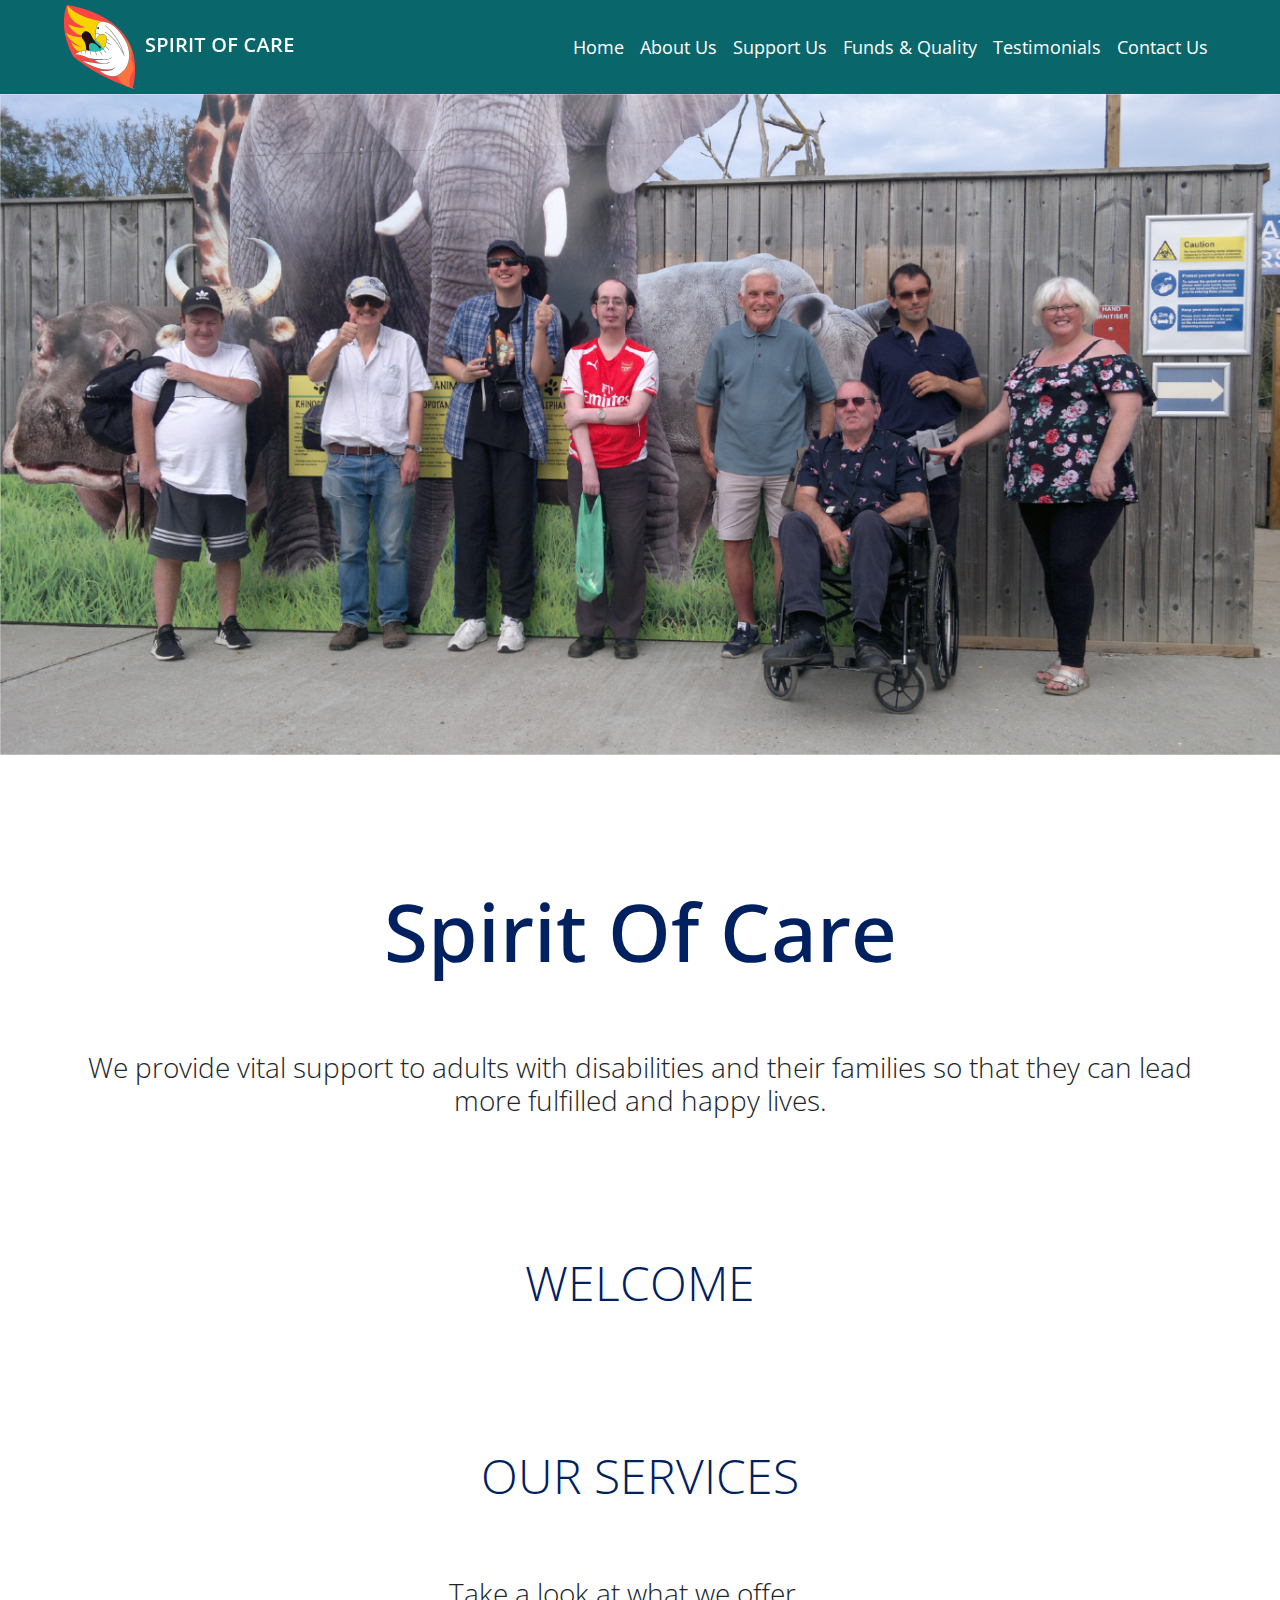
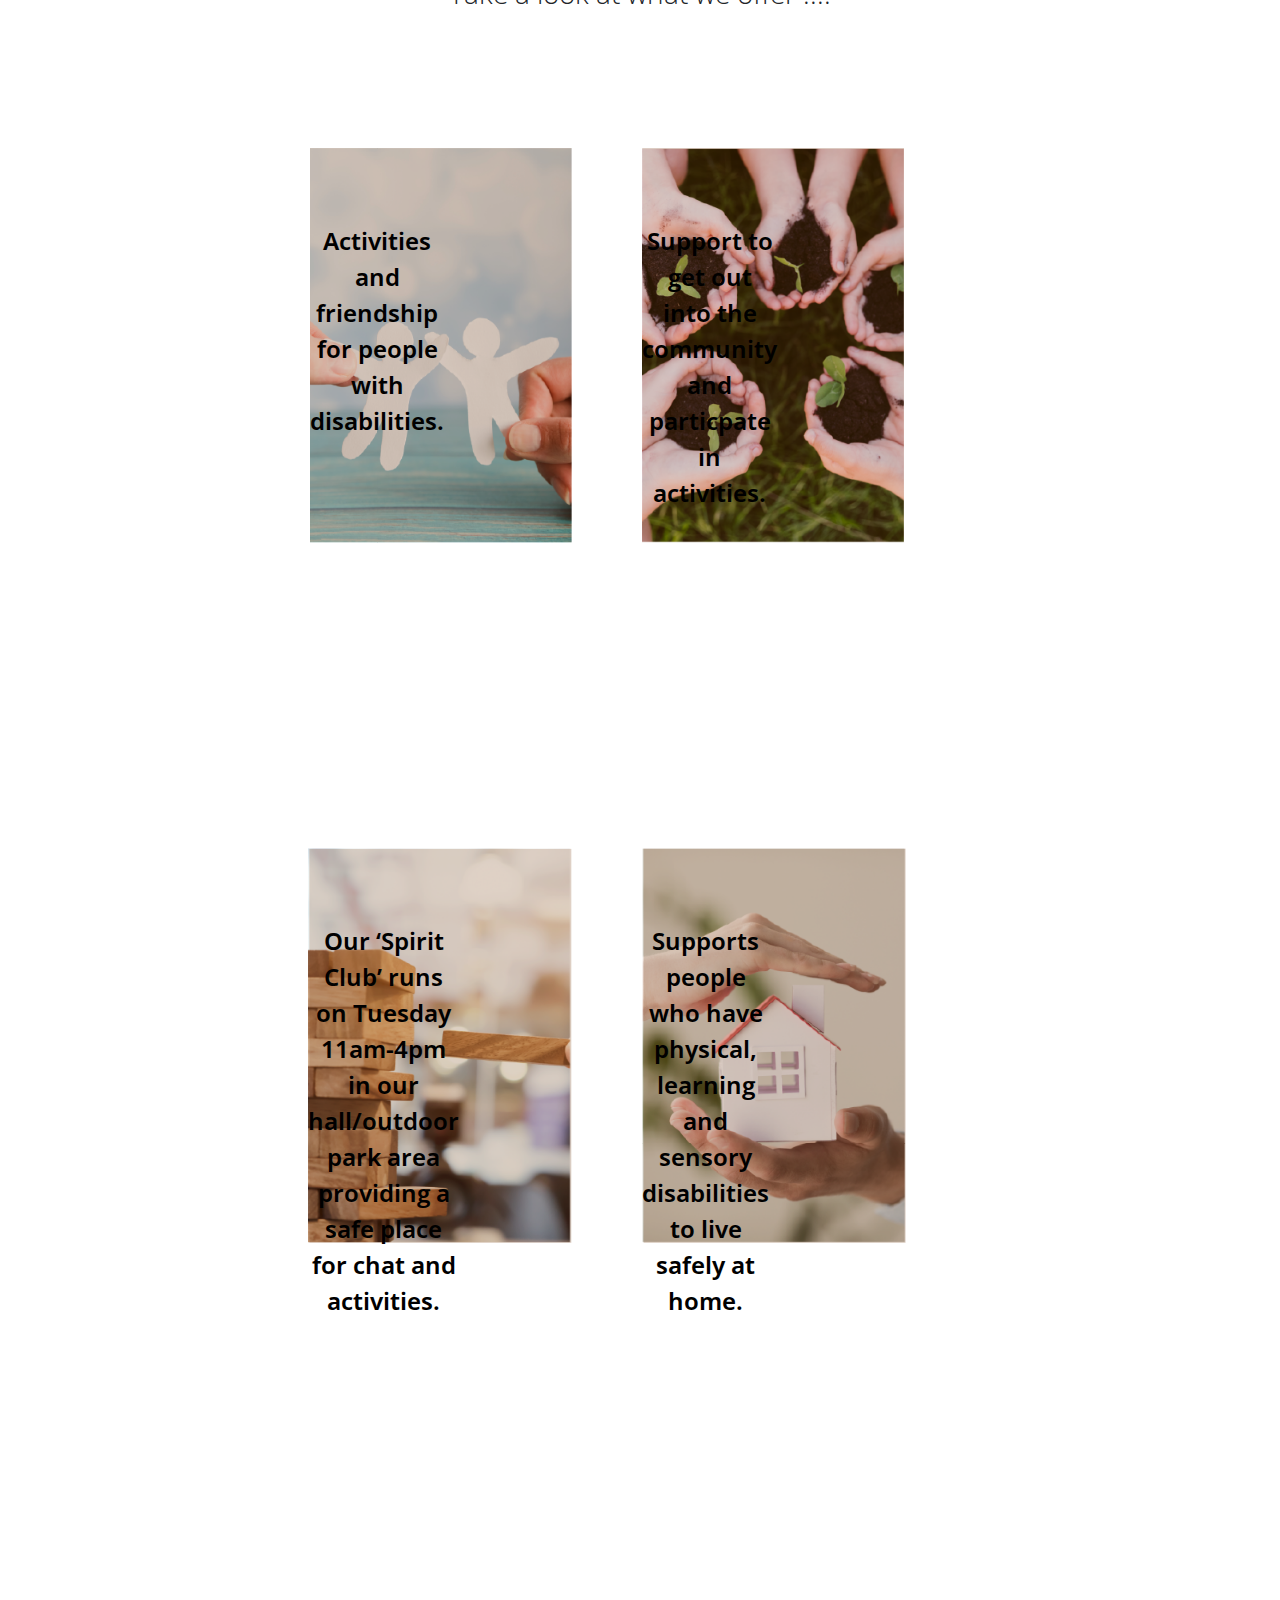
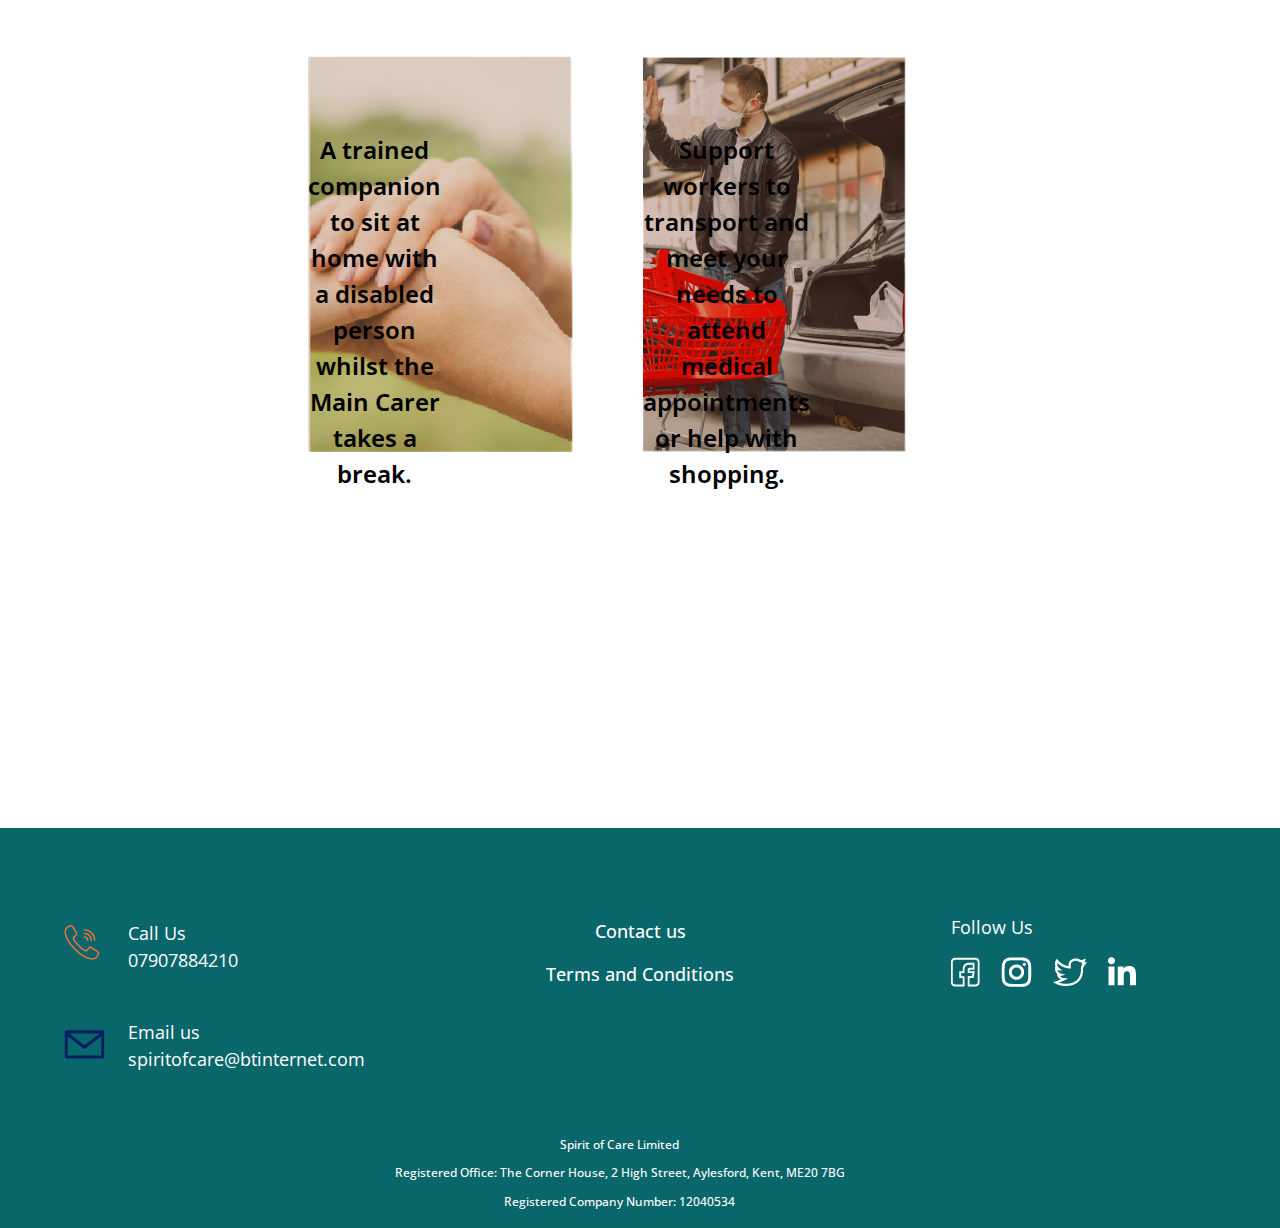
==== index.html @ dcd5b22b "3/4 done" ====
<!DOCTYPE html>
<html lang="en" dir="ltr">
  <head>
    <meta name="viewport" content="width=device-width, initial-scale=1.0">
    <title>Home</title>

    <!-- Bootstrap CSS only -->
    <link rel="stylesheet" href="https://stackpath.bootstrapcdn.com/bootstrap/4.5.2/css/bootstrap.min.css" integrity="sha384-JcKb8q3iqJ61gNV9KGb8thSsNjpSL0n8PARn9HuZOnIxN0hoP+VmmDGMN5t9UJ0Z" crossorigin="anonymous">

    <!-- JS, Popper.js, and jQuery -->
    <script src="https://code.jquery.com/jquery-3.5.1.slim.min.js" integrity="sha384-DfXdz2htPH0lsSSs5nCTpuj/zy4C+OGpamoFVy38MVBnE+IbbVYUew+OrCXaRkfj" crossorigin="anonymous"></script>
    <script src="https://cdn.jsdelivr.net/npm/popper.js@1.16.1/dist/umd/popper.min.js" integrity="sha384-9/reFTGAW83EW2RDu2S0VKaIzap3H66lZH81PoYlFhbGU+6BZp6G7niu735Sk7lN" crossorigin="anonymous"></script>
    <script src="https://stackpath.bootstrapcdn.com/bootstrap/4.5.2/js/bootstrap.min.js" integrity="sha384-B4gt1jrGC7Jh4AgTPSdUtOBvfO8shuf57BaghqFfPlYxofvL8/KUEfYiJOMMV+rV" crossorigin="anonymous"></script>

    <!-- Styles -->
    <link rel="stylesheet" href="css/style.css">
    <!-- Google Fonts -->
    <link href="https://fonts.googleapis.com/css2?family=Open+Sans:wght@300;400;600;700;800&display=swap" rel="stylesheet">
  </head>
  <body>

    <!-- Navbar -->
    <nav class="navbar navbar-expand-lg navbar-light" style="background-color: #09666A;padding:0rem 4rem;">
      <a class="navbar-brand" href="index.html"><img src="img/logo.png" alt="logo"></a>
      <button class="navbar-toggler" type="button" data-toggle="collapse" data-target="#navbarNavAltMarkup" aria-controls="navbarNavAltMarkup" aria-expanded="false" aria-label="Toggle navigation">
        <span class="navbar-toggler-icon"></span>
      </button>
      <div class="collapse navbar-collapse" id="navbarNavAltMarkup">
        <div class="navbar-nav ml-auto">
          <a class="nav-item nav-link active" href="index.html">Home <span class="sr-only">(current)</span></a>
          <a class="nav-item nav-link" href="about.html">About Us</a>
          <a class="nav-item nav-link" href="support.html">Support Us</a>
          <a class="nav-item nav-link" href="funds.html">Funds & Quality</a>
          <a class="nav-item nav-link" href="testimonials.html">Testimonials</a>
          <a class="nav-item nav-link" href="contact.html">Contact Us</a>
        </div>
      </div>
    </nav>

    <!-- Home_hero -->
    <section class="home_hero">
      <div class="bg_img">
        <img src="img/home/bg_img.png" alt="team">
      </div>
      <h1>Spirit Of Care</h1>
      <h2> We provide vital support to adults with disabilities and their families so that they can lead more fulfilled and happy lives.</h2>
      <h3>WELCOME</h3>
    </section>

    <section class="our_services">
      <h1>OUR SERVICES</h1>
      <h2>Take a look at what we offer ....</h2>
      <div class="service_imgs">
        <figure>
          <img src="img/home/service_1.png" alt=Activities">
          <figcaption >Activities and friendship for people with disabilities.</figcaption>
        </figure>
        <figure>
          <img src="img/home/service_2.png" alt=Community">
          <figcaption>Support to get out into the community and particpate in activities.</figcaption>
        </figure>
        <figure>
          <img src="img/home/service_3.png" alt=Spirit Club">
          <figcaption>Our ‘Spirit Club’ runs on Tuesday 11am-4pm in our hall/outdoor park area providing a safe place for chat and activities.</figcaption>
        </figure>
        <figure>
          <img src="img/home/service_4.png" alt=Support">
          <figcaption>Supports people who have physical, learning and sensory disabilities to live safely at home.</figcaption>
        </figure>
        <figure>
          <img src="img/home/service_5.png" alt=Companion ">
          <figcaption>A trained companion to sit at home with a disabled person whilst the Main Carer takes a break.</figcaption>
        </figure>
        <figure>
          <img src="img/home/service_6.png" alt=Transport">
          <figcaption>Support workers to transport and meet your needs to attend medical appointments or help with shopping.</figcaption>
        </figure>
      </div>
    </section>

    <footer>
      <div class="contact_icon">
        <figure>
          <img src="img/phone_icon.png" alt=phone">
          <figcaption>Call Us <br>07907884210</figcaption>
        </figure>
        <figure>
          <img src="img/mail_icon.png" alt=mail">
          <figcaption>Email us <br> spiritofcare@btinternet.com</figcaption>
        </figure>
      </div>

      <h3>Contact us<br><br>Terms and Conditions</h3>

      <div class="follow_us">
        <figure>
          <figcaption>Follow Us</figcaption>
          <img src="img/fb_icon.png" alt="fb">
          <img src="img/inta_icon.png" alt="instagram">
          <img src="img/twitter_icon.png" alt="twitter">
          <img src="img/indeed_icon.png" alt="indeed">
        </figure>
      </div>

      <h4>
        Spirit of Care Limited
        <br><br>Registered Office:  The Corner House, 2 High Street, Aylesford,  Kent, ME20 7BG
        <br><br>Registered Company Number: 12040534
      </h4>
    </footer>

  </body>
</html>
---- css/style.css ----
* {
  box-sizing: border-box; /* Padding is part of total width */
}

body {
  margin: 0;
  font-family: 'Open Sans', sans-serif;
}

/*=========================
Navigation ===================*/
a.nav-item {
  font-size: 18px;
  color: white!important;
}

/*=========================
Home Hero ===================*/

.bg_img img{
  width: 100%;
}

.home_hero h1 {
  text-align: center;
  color: #002060;
  font-size: 80px;
  padding-top: 8rem;
  font-weight: 550;
}

.home_hero h2 {
  text-align: center;
  font-size: 28px;
  padding: 4rem 4rem;
  font-weight: 300;
}

.home_hero h3 {
  text-align: center;
  color: #002060;
  font-size: 48px;
  padding: 4rem 4rem;
  font-weight: 300;
}

/*=========================
Services ===================*/

.our_services{
  position: relative;
  text-align: center;
  padding: 0rem 16rem;
}

.our_services h1 {
  text-align: center;
  color: #002060;
  font-size: 48px;
  padding: 4rem 0rem;
  font-weight: 300;
}

.our_services h2 {
  text-align: center;
  font-size: 28px;
  font-weight: 300;
}

.service_imgs figure {
  position: relative;

  top:8rem;
  display: inline-block;
  text-align: center;
vertical-align: text-top;


}

.service_imgs img {
display: block;
text-align: center;
  width: 80%;


}

.service_imgs figcaption {
position: relative;
text-align: center;
display: table-caption;
z-index: 1;
top:-20rem;
padding: 0r;
color: black;
font-size: 24px;
font-weight: 650;
}

/*=========================
Footer ===================*/
footer {
position: relative;
top: 8rem;
padding-left: 4rem;
padding-right: 4rem;
background-color: #09666A;
color: white;
height: 25rem;


}

.contact_icon {
position: relative;
top:6rem;
}




.contact_icon figcaption {
  position: relative;
  top:-2.5rem;

padding-left: 4rem;
padding-right: 4rem;
position: relative;
font-size: 18px;


}

footer h3 {
  text-align: center;
  padding-bottom: 4rem;
position: relative;
top:-7rem;
font-size: 18px;



}

footer h4 {
  position: relative;
  top:-2rem;
  text-align: center;
  font-size: 12px;
  left: 5rem;
}

.follow_us {
  float: right;
  font-size: 18px;
  position: relative;
  display: block;
  left:-4rem;

  top:-16rem;
}

.follow_us figure {

  font-size: 18px;

  float: right;

  top:-10rem;
}

.follow_us img {
  padding-top:1rem;
  padding-right: 1rem;

}
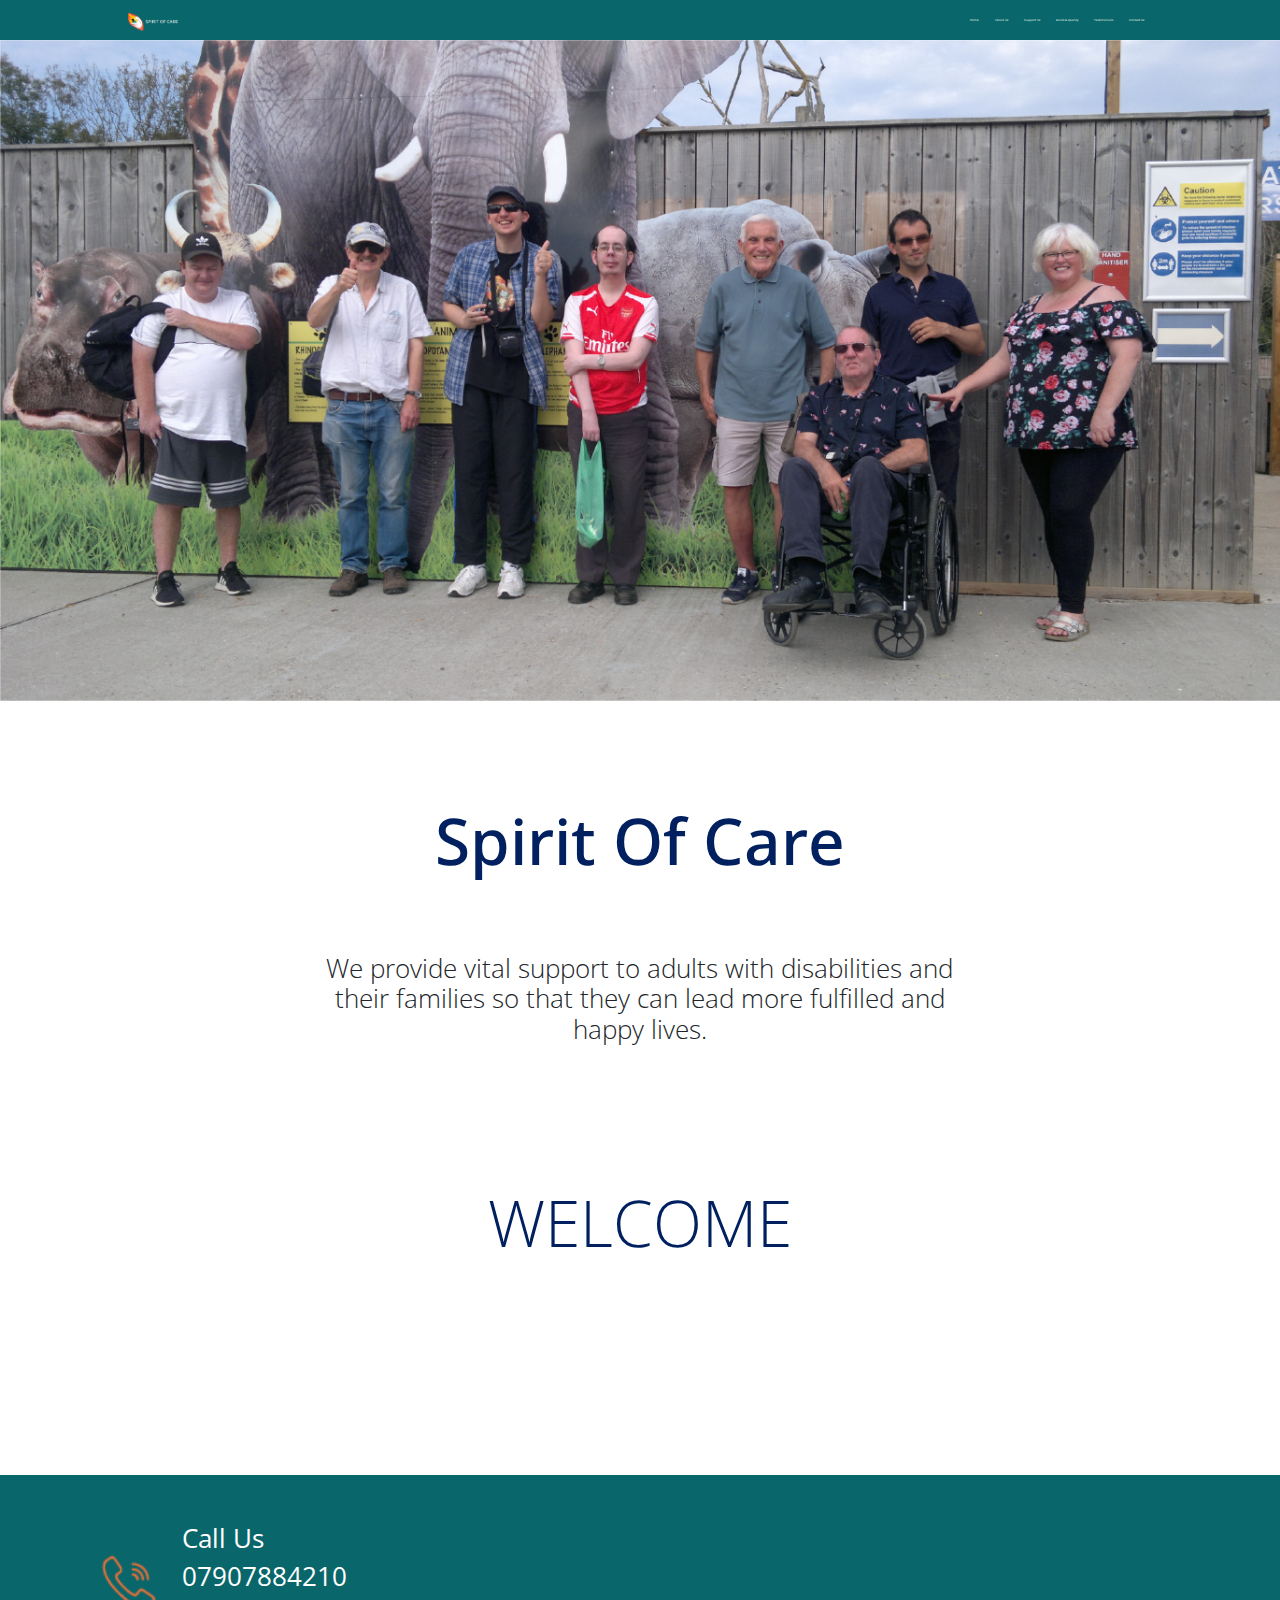
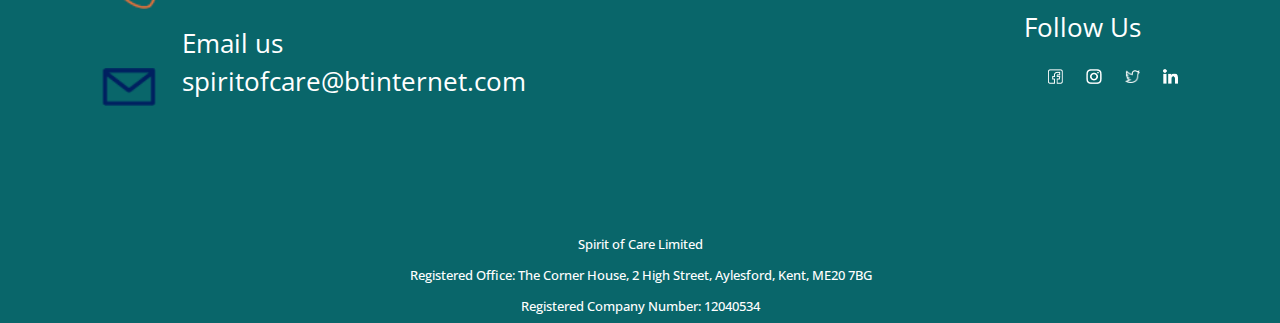
==== commit 5a2511d7: "mobile responsive" ====
--- a/index.html
+++ b/index.html
@@ -20,15 +20,15 @@
   <body>
 
     <!-- Navbar -->
-    <nav class="navbar navbar-expand-lg navbar-light" style="background-color: #09666A;padding:0rem 4rem;">
+    <nav class="navbar navbar-expand-lg navbar-dark" style="background-color: #09666A;">
       <a class="navbar-brand" href="index.html"><img src="img/logo.png" alt="logo"></a>
-      <button class="navbar-toggler" type="button" data-toggle="collapse" data-target="#navbarNavAltMarkup" aria-controls="navbarNavAltMarkup" aria-expanded="false" aria-label="Toggle navigation">
+      <button class="navbar-toggler ml-auto" type="button" data-toggle="collapse" data-target="#navbarNavAltMarkup" aria-controls="navbarNavAltMarkup" aria-expanded="false" aria-label="Toggle navigation">
         <span class="navbar-toggler-icon"></span>
       </button>
       <div class="collapse navbar-collapse" id="navbarNavAltMarkup">
         <div class="navbar-nav ml-auto">
-          <a class="nav-item nav-link active" href="index.html">Home <span class="sr-only">(current)</span></a>
-          <a class="nav-item nav-link" href="about.html">About Us</a>
+          <a class="nav-item nav-link" href="index.html">Home <span class="sr-only">(current)</span></a>
+          <a class="nav-item nav-link active" href="about.html">About Us</a>
           <a class="nav-item nav-link" href="support.html">Support Us</a>
           <a class="nav-item nav-link" href="funds.html">Funds & Quality</a>
           <a class="nav-item nav-link" href="testimonials.html">Testimonials</a>
@@ -43,41 +43,16 @@
         <img src="img/home/bg_img.png" alt="team">
       </div>
       <h1>Spirit Of Care</h1>
-      <h2> We provide vital support to adults with disabilities and their families so that they can lead more fulfilled and happy lives.</h2>
-      <h3>WELCOME</h3>
-    </section>
-
-    <section class="our_services">
-      <h1>OUR SERVICES</h1>
-      <h2>Take a look at what we offer ....</h2>
-      <div class="service_imgs">
-        <figure>
-          <img src="img/home/service_1.png" alt=Activities">
-          <figcaption >Activities and friendship for people with disabilities.</figcaption>
-        </figure>
-        <figure>
-          <img src="img/home/service_2.png" alt=Community">
-          <figcaption>Support to get out into the community and particpate in activities.</figcaption>
-        </figure>
-        <figure>
-          <img src="img/home/service_3.png" alt=Spirit Club">
-          <figcaption>Our ‘Spirit Club’ runs on Tuesday 11am-4pm in our hall/outdoor park area providing a safe place for chat and activities.</figcaption>
-        </figure>
-        <figure>
-          <img src="img/home/service_4.png" alt=Support">
-          <figcaption>Supports people who have physical, learning and sensory disabilities to live safely at home.</figcaption>
-        </figure>
-        <figure>
-          <img src="img/home/service_5.png" alt=Companion ">
-          <figcaption>A trained companion to sit at home with a disabled person whilst the Main Carer takes a break.</figcaption>
-        </figure>
-        <figure>
-          <img src="img/home/service_6.png" alt=Transport">
-          <figcaption>Support workers to transport and meet your needs to attend medical appointments or help with shopping.</figcaption>
-        </figure>
+      <div class=".col-sm-4 col-lg-8 col-lg-8 mx-auto">
+        <h2> We provide vital support to adults with disabilities and their families so that they can lead more fulfilled and happy lives.</h2>
+        <h4 class="welcome">WELCOME</h4>
       </div>
     </section>
 
+
+
+
+  <!-- FOOTER -->
     <footer>
       <div class="contact_icon">
         <figure>
@@ -90,8 +65,6 @@
         </figure>
       </div>
 
-      <h3>Contact us<br><br>Terms and Conditions</h3>
-
       <div class="follow_us">
         <figure>
           <figcaption>Follow Us</figcaption>
@@ -102,11 +75,11 @@
         </figure>
       </div>
 
-      <h4>
+      <h3>
         Spirit of Care Limited
         <br><br>Registered Office:  The Corner House, 2 High Street, Aylesford,  Kent, ME20 7BG
         <br><br>Registered Company Number: 12040534
-      </h4>
+      </h3>
     </footer>
 
   </body>
--- a/css/style.css
+++ b/css/style.css
@@ -7,11 +7,27 @@
   font-family: 'Open Sans', sans-serif;
 }
 
+
 /*=========================
 Navigation ===================*/
 a.nav-item {
-  font-size: 18px;
+  font-size: 18%;
   color: white!important;
+}
+
+nav.navbar.navbar-expand-lg.navbar-dark {
+  padding:0% 10%;
+}
+
+.navbar-brand img{
+  width: 50px;
+}
+
+button.navbar-toggler.ml-auto{
+  border: none;
+}
+.navbar-toggler-icon {
+  width: 1rem;
 }
 
 /*=========================
@@ -21,157 +37,106 @@
   width: 100%;
 }
 
+
+
 .home_hero h1 {
   text-align: center;
   color: #002060;
-  font-size: 80px;
-  padding-top: 8rem;
+  font-size: 5vw;
+  padding-top: 8%;
   font-weight: 550;
 }
 
 .home_hero h2 {
   text-align: center;
-  font-size: 28px;
-  padding: 4rem 4rem;
+  font-size: 2vw;
+  padding: 8% 10%;
   font-weight: 300;
 }
 
-.home_hero h3 {
+.welcome  {
   text-align: center;
   color: #002060;
-  font-size: 48px;
-  padding: 4rem 4rem;
+  font-size: 5vw;
+  padding-top: 8%;
   font-weight: 300;
 }
 
 /*=========================
 Services ===================*/
 
-.our_services{
-  position: relative;
-  text-align: center;
-  padding: 0rem 16rem;
-}
 
-.our_services h1 {
-  text-align: center;
-  color: #002060;
-  font-size: 48px;
-  padding: 4rem 0rem;
-  font-weight: 300;
-}
-
-.our_services h2 {
-  text-align: center;
-  font-size: 28px;
-  font-weight: 300;
-}
-
-.service_imgs figure {
-  position: relative;
-
-  top:8rem;
-  display: inline-block;
-  text-align: center;
-vertical-align: text-top;
-
-
-}
-
-.service_imgs img {
-display: block;
-text-align: center;
-  width: 80%;
-
-
-}
-
-.service_imgs figcaption {
-position: relative;
-text-align: center;
-display: table-caption;
-z-index: 1;
-top:-20rem;
-padding: 0r;
-color: black;
-font-size: 24px;
-font-weight: 650;
-}
 
 /*=========================
 Footer ===================*/
 footer {
 position: relative;
-top: 8rem;
-padding-left: 4rem;
-padding-right: 4rem;
+top: 16vw;
+padding-left: 8%;
+padding-right: 8%;
 background-color: #09666A;
 color: white;
-height: 25rem;
+height: 35vw;
+width:100vw;
 
 
 }
 
 .contact_icon {
 position: relative;
-top:6rem;
+top:10%;
 }
 
+.contact_icon img{
+position: relative;
+width:5%;
+}
 
 
 
 .contact_icon figcaption {
   position: relative;
-  top:-2.5rem;
-
-padding-left: 4rem;
-padding-right: 4rem;
-position: relative;
-font-size: 18px;
-
+  display: inline-block;
+  padding-left: 2%;
+  position: relative;
+  font-size: 2vw;
 
 }
 
-footer h3 {
-  text-align: center;
-  padding-bottom: 4rem;
-position: relative;
-top:-7rem;
-font-size: 18px;
-
-
-
-}
-
-footer h4 {
-  position: relative;
-  top:-2rem;
-  text-align: center;
-  font-size: 12px;
-  left: 5rem;
-}
 
 .follow_us {
   float: right;
-  font-size: 18px;
+  text-align: right;
   position: relative;
-  display: block;
-  left:-4rem;
+  display: inline-block;
+  top: -68px;
+}
 
-  top:-16rem;
+.follow_us figcaption {
+padding-left: 1rem;
+text-align: center;
 }
 
 .follow_us figure {
-
-  font-size: 18px;
-
+  font-size: 2vw;
   float: right;
-
   top:-10rem;
 }
 
 .follow_us img {
   padding-top:1rem;
-  padding-right: 1rem;
+  padding-left: 1rem;
+  width:15%;
 
 }
+
+h3 {
+  position: absolute;
+  display: inline-block;
+  padding-left: 24%;
+
+  bottom:1px;
+  text-align: center;
+  font-size: 1vw;
+
+}
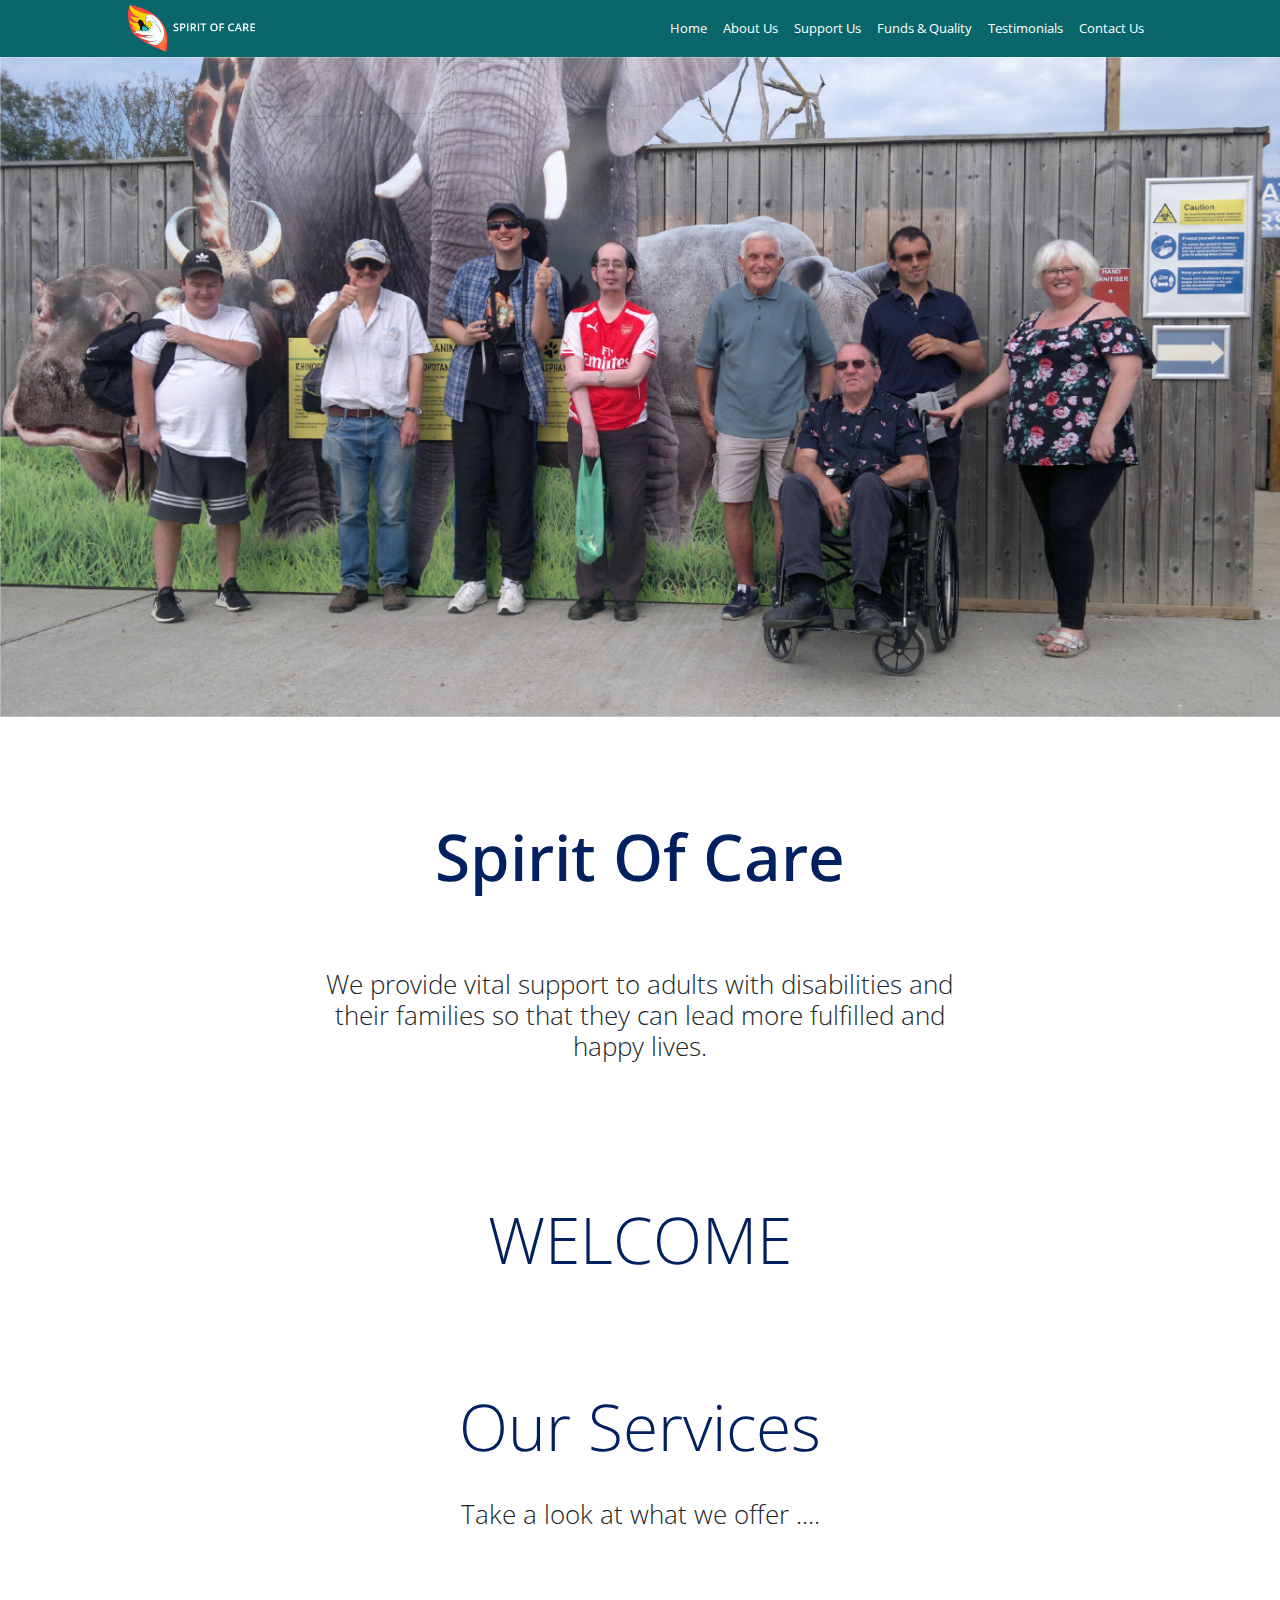
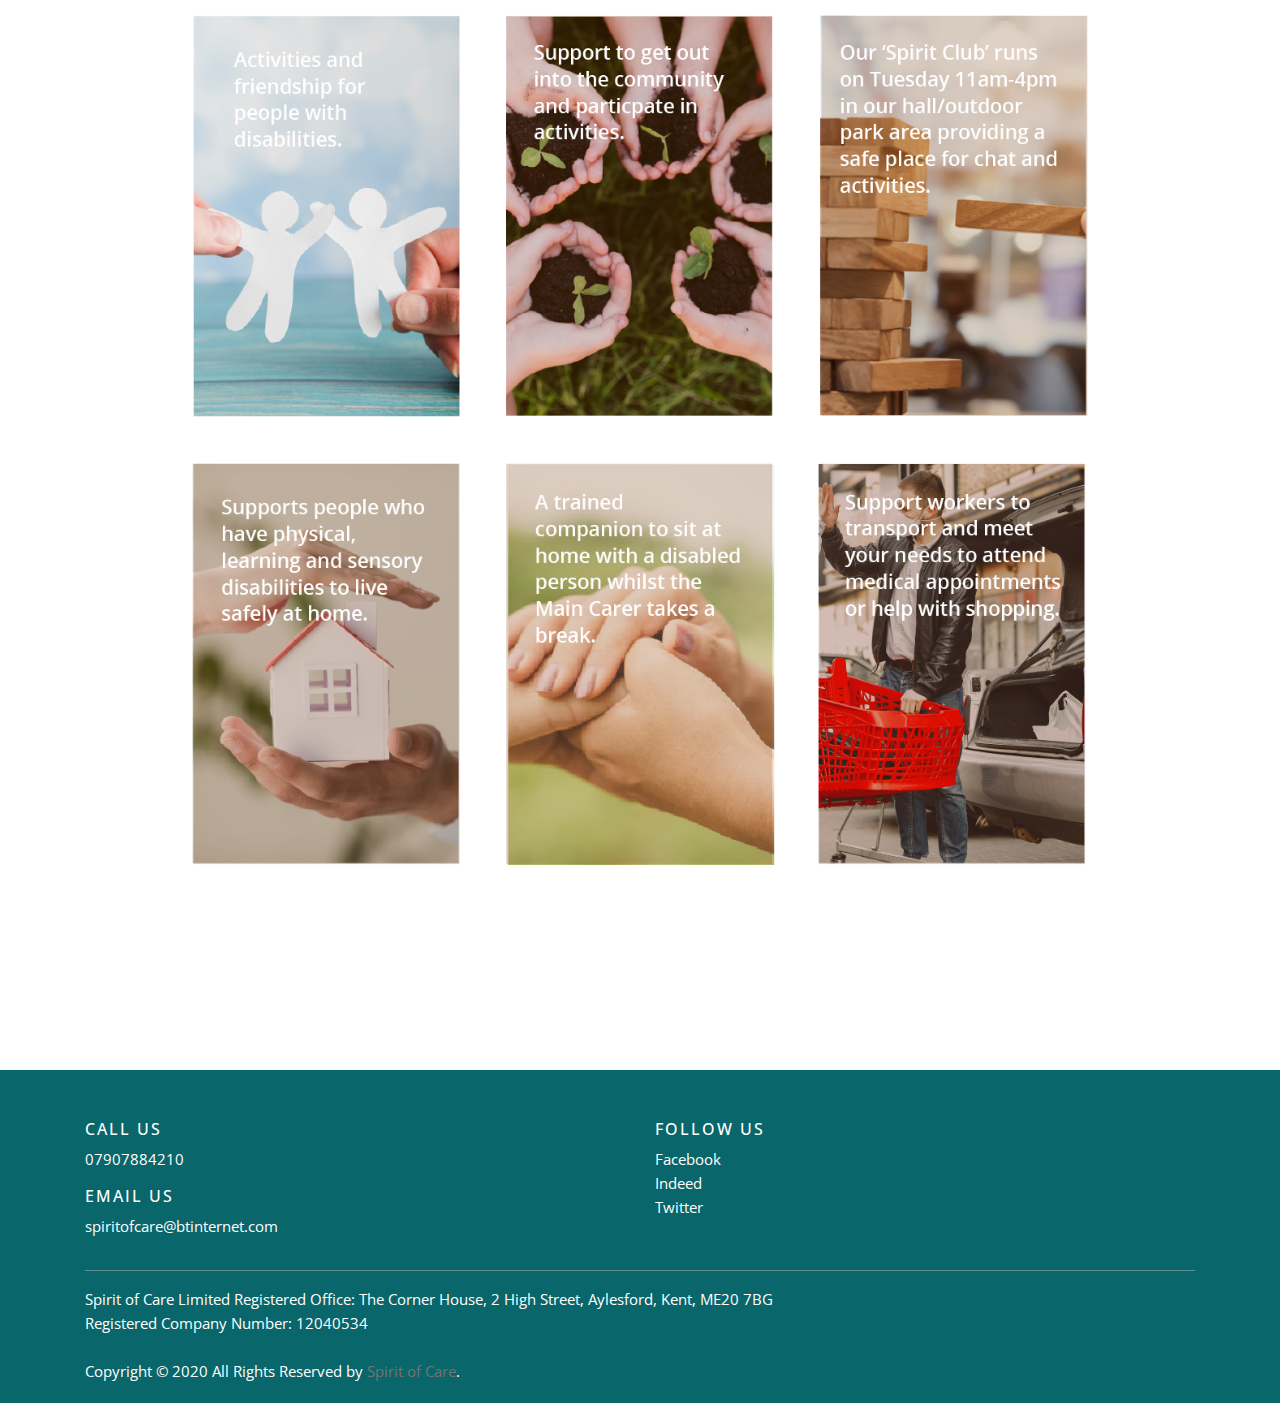
==== commit ce24c43f: "completed" ====
--- a/index.html
+++ b/index.html
@@ -49,38 +49,50 @@
       </div>
     </section>
 
+    <section class="services">
+      <h1>Our Services</h1>
+      <h2>Take a look at what we offer ....</h2>
+      <img src="img/service_img.png" alt="services">
+
+    </section>
 
 
 
-  <!-- FOOTER -->
-    <footer>
-      <div class="contact_icon">
-        <figure>
-          <img src="img/phone_icon.png" alt=phone">
-          <figcaption>Call Us <br>07907884210</figcaption>
-        </figure>
-        <figure>
-          <img src="img/mail_icon.png" alt=mail">
-          <figcaption>Email us <br> spiritofcare@btinternet.com</figcaption>
-        </figure>
-      </div>
 
-      <div class="follow_us">
-        <figure>
-          <figcaption>Follow Us</figcaption>
-          <img src="img/fb_icon.png" alt="fb">
-          <img src="img/inta_icon.png" alt="instagram">
-          <img src="img/twitter_icon.png" alt="twitter">
-          <img src="img/indeed_icon.png" alt="indeed">
-        </figure>
-      </div>
+    <!-- Site footer -->
+       <footer class="site-footer">
+         <div class="container">
+           <div class="row">
+             <div class="col-sm-12 col-md-6">
+               <h6>Call Us</h6>
+               <p class="text-justify">07907884210</p>
+              <h6>Email Us</h6>
+              <p class="text-justify">spiritofcare@btinternet.com</p>
+             </div>
 
-      <h3>
-        Spirit of Care Limited
-        <br><br>Registered Office:  The Corner House, 2 High Street, Aylesford,  Kent, ME20 7BG
-        <br><br>Registered Company Number: 12040534
-      </h3>
-    </footer>
+             <div class="col-xs-6 col-md-3">
+               <h6>Follow Us</h6>
+               <ul class="footer-links">
+                 <li><a href="#">Facebook</a></li>
+                 <li><a href="#">Indeed</a></li>
+                 <li><a href="#">Twitter</a></li>
+               </ul>
+             </div>
+           </div>
+           <hr>
+         </div>
+         <div class="container">
+           <div class="row">
+             <div class="col-md-8 col-sm-6 col-xs-12">
+               <p class="copyright-text">Spirit of Care Limited Registered Office:  The Corner House, 2 High Street, Aylesford,  Kent, ME20 7BG Registered Company Number: 12040534
+              <br><br>Copyright &copy; 2020 All Rights Reserved by
+           <a href="index.html">Spirit of Care</a>. </p>
+             </div>
+
+
+           </div>
+         </div>
+   </footer>
 
   </body>
 </html>
--- a/css/style.css
+++ b/css/style.css
@@ -11,7 +11,7 @@
 /*=========================
 Navigation ===================*/
 a.nav-item {
-  font-size: 18%;
+  font-size: 2vw;
   color: white!important;
 }
 
@@ -20,7 +20,7 @@
 }
 
 .navbar-brand img{
-  width: 50px;
+  width: 15vw;
 }
 
 button.navbar-toggler.ml-auto{
@@ -28,6 +28,16 @@
 }
 .navbar-toggler-icon {
   width: 1rem;
+}
+
+@media only screen and (min-width: 768px) {
+  .navbar-brand img{
+    width: 10vw;
+  }
+
+  a.nav-item {
+    font-size: 1vw;
+  }
 }
 
 /*=========================
@@ -65,78 +75,127 @@
 /*=========================
 Services ===================*/
 
+.services h1 {
+  text-align: center;
+  color: #002060;
+  font-size: 5vw;
+  padding-top: 8%;
+  font-weight: 300;
+
+}
+
+.services h2 {
+  text-align: center;
+  font-size: 2vw;
+  padding: 2% 10%;
+  font-weight: 300;
+
+}
+
+.services img {
+  display: block;
+  margin-left: auto;
+  margin-right: auto;
+  padding-top: 4%;
+  width:70%;
+
+}
+
 
 
 /*=========================
 Footer ===================*/
-footer {
-position: relative;
-top: 16vw;
-padding-left: 8%;
-padding-right: 8%;
-background-color: #09666A;
-color: white;
-height: 35vw;
-width:100vw;
-
-
-}
-
-.contact_icon {
-position: relative;
-top:10%;
-}
-
-.contact_icon img{
-position: relative;
-width:5%;
-}
-
-
-
-.contact_icon figcaption {
+.site-footer
+{
+  background-color: #09666A;
   position: relative;
-  display: inline-block;
-  padding-left: 2%;
-  position: relative;
-  font-size: 2vw;
-
-}
-
-
-.follow_us {
-  float: right;
-  text-align: right;
-  position: relative;
-  display: inline-block;
-  top: -68px;
-}
-
-.follow_us figcaption {
-padding-left: 1rem;
-text-align: center;
-}
-
-.follow_us figure {
-  font-size: 2vw;
-  float: right;
-  top:-10rem;
-}
-
-.follow_us img {
-  padding-top:1rem;
-  padding-left: 1rem;
-  width:15%;
-
-}
-
-h3 {
-  position: absolute;
-  display: inline-block;
-  padding-left: 24%;
-
-  bottom:1px;
-  text-align: center;
-  font-size: 1vw;
-
-}
+  top: 16vw;
+  padding:45px 0 20px;
+  font-size:15px;
+  line-height:24px;
+  color:white;
+}
+.site-footer hr
+{
+  border-top-color:#bbb;
+  opacity:0.5
+}
+.site-footer hr.small
+{
+  margin:20px 0
+}
+.site-footer h6
+{
+  color:#fff;
+  font-size:16px;
+  text-transform:uppercase;
+  margin-top:5px;
+  letter-spacing:2px
+}
+.site-footer a
+{
+  color:#737373;
+}
+.site-footer a:hover
+{
+  color:#3366cc;
+  text-decoration:none;
+}
+.footer-links
+{
+  padding-left:0;
+  list-style:none
+}
+.footer-links li
+{
+  display:block
+}
+.footer-links a
+{
+  color:white;
+}
+.footer-links a:active,.footer-links a:focus,.footer-links a:hover
+{
+  color:#3366cc;
+  text-decoration:none;
+}
+.footer-links.inline li
+{
+  display:inline-block
+}
+.site-footer .social-icons
+{
+  text-align:right
+}
+.site-footer .social-icons a
+{
+  width:40px;
+  height:40px;
+  line-height:40px;
+  margin-left:6px;
+  margin-right:0;
+  border-radius:100%;
+  background-color:#33353d
+}
+.copyright-text
+{
+  margin:0
+}
+@media (max-width:991px)
+{
+  .site-footer [class^=col-]
+  {
+    margin-bottom:30px
+  }
+}
+@media (max-width:767px)
+{
+  .site-footer
+  {
+    padding-bottom:0
+  }
+  .site-footer .copyright-text,.site-footer .social-icons
+  {
+    text-align:center
+  }
+}
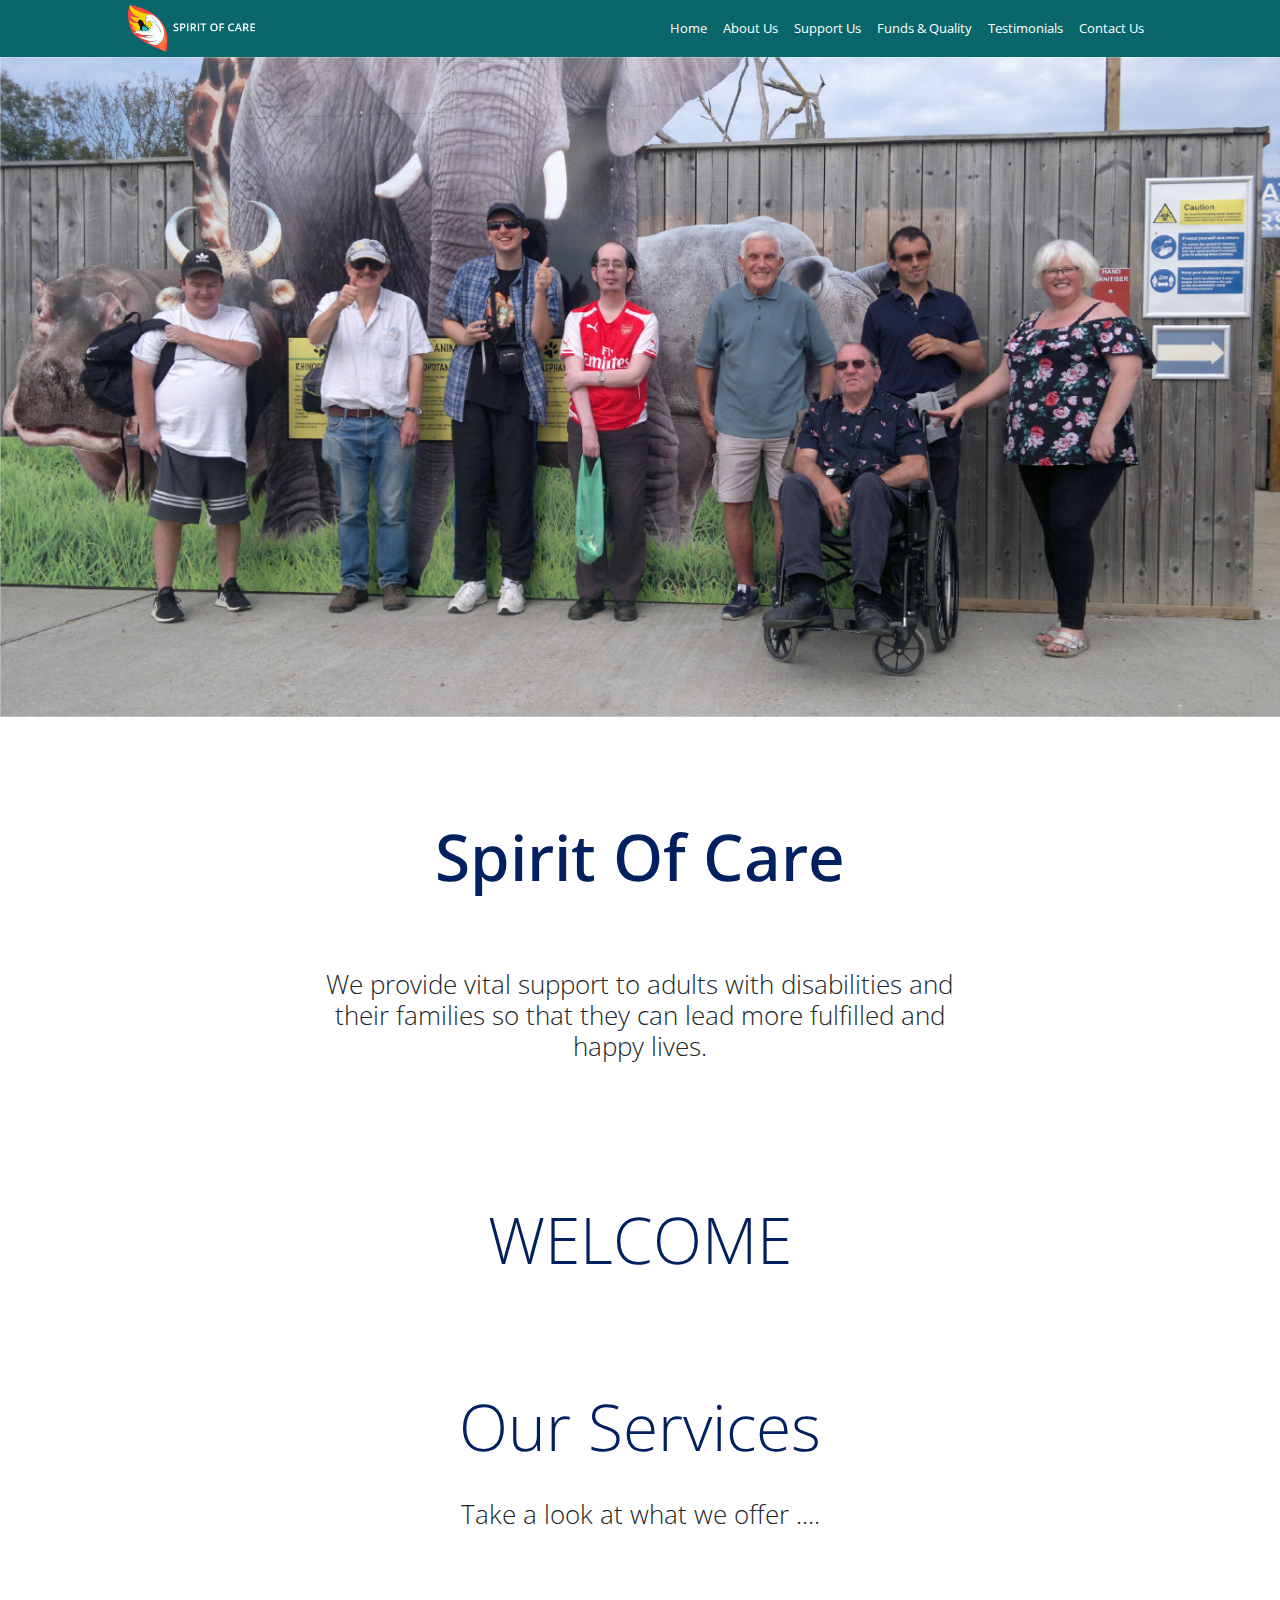
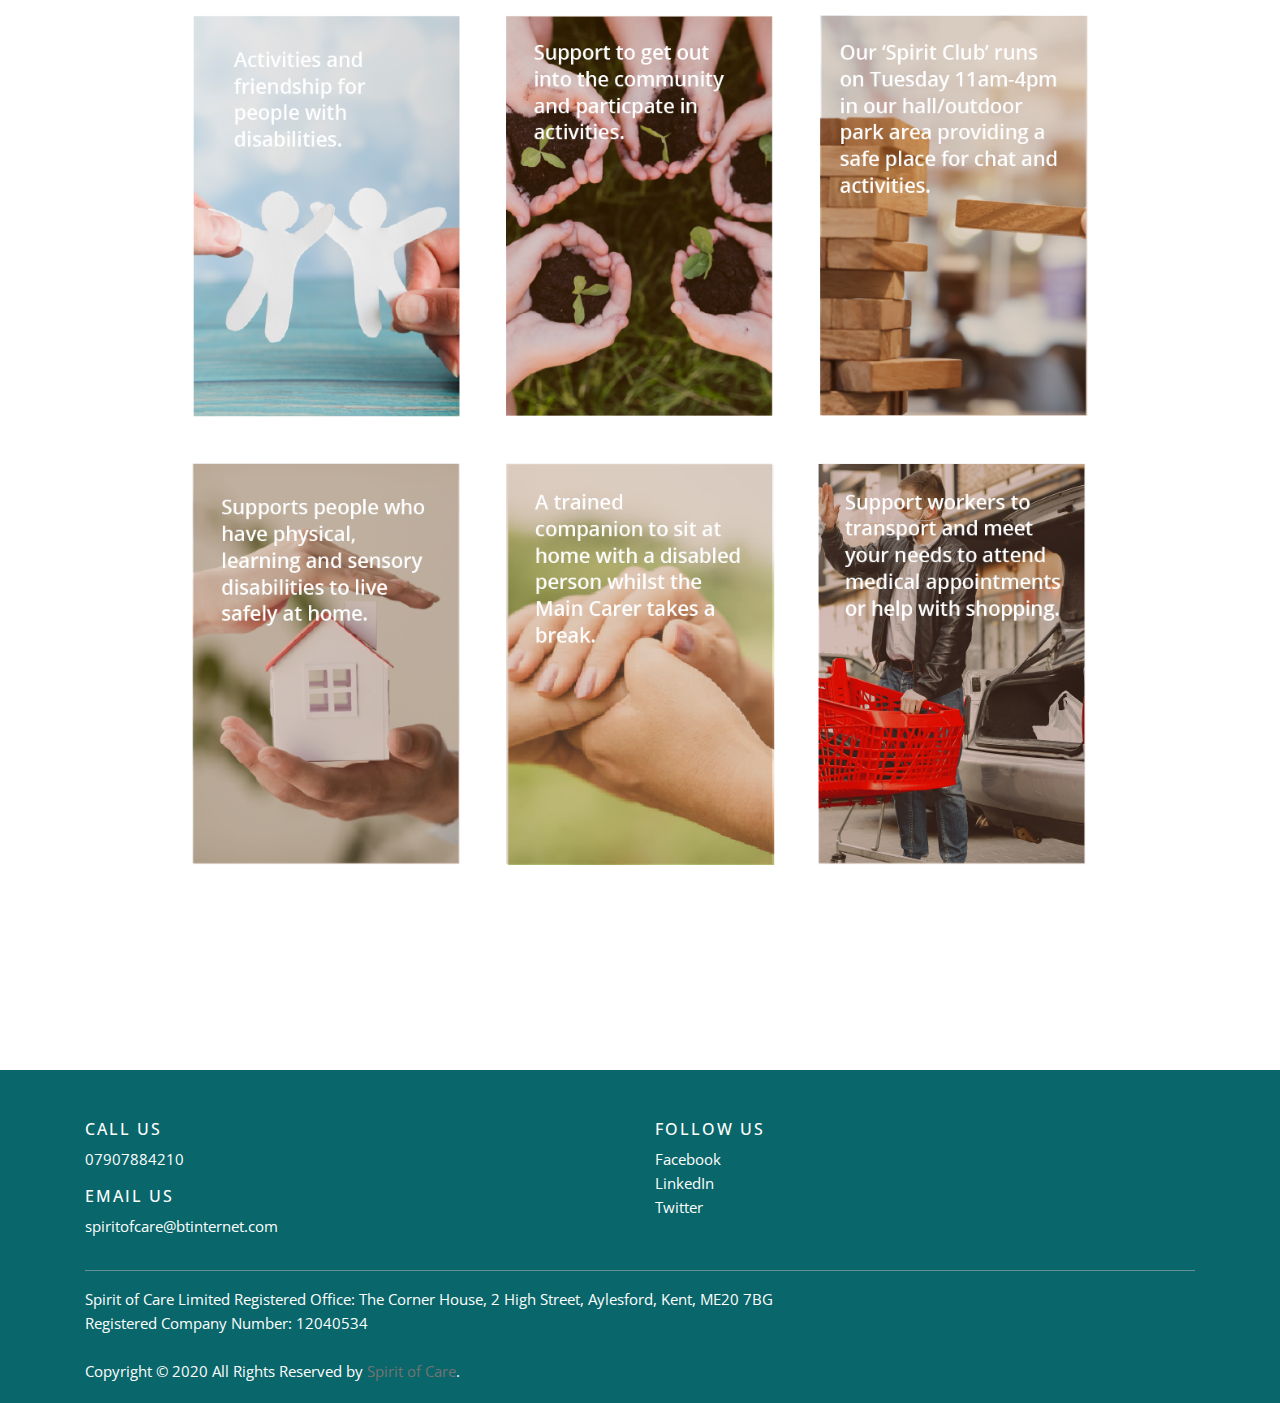
==== commit e664203d: "link updated" ====
--- a/index.html
+++ b/index.html
@@ -74,7 +74,7 @@
                <h6>Follow Us</h6>
                <ul class="footer-links">
                  <li><a href="#">Facebook</a></li>
-                 <li><a href="#">Indeed</a></li>
+                 <li><a href="#">LinkedIn</a></li>
                  <li><a href="#">Twitter</a></li>
                </ul>
              </div>
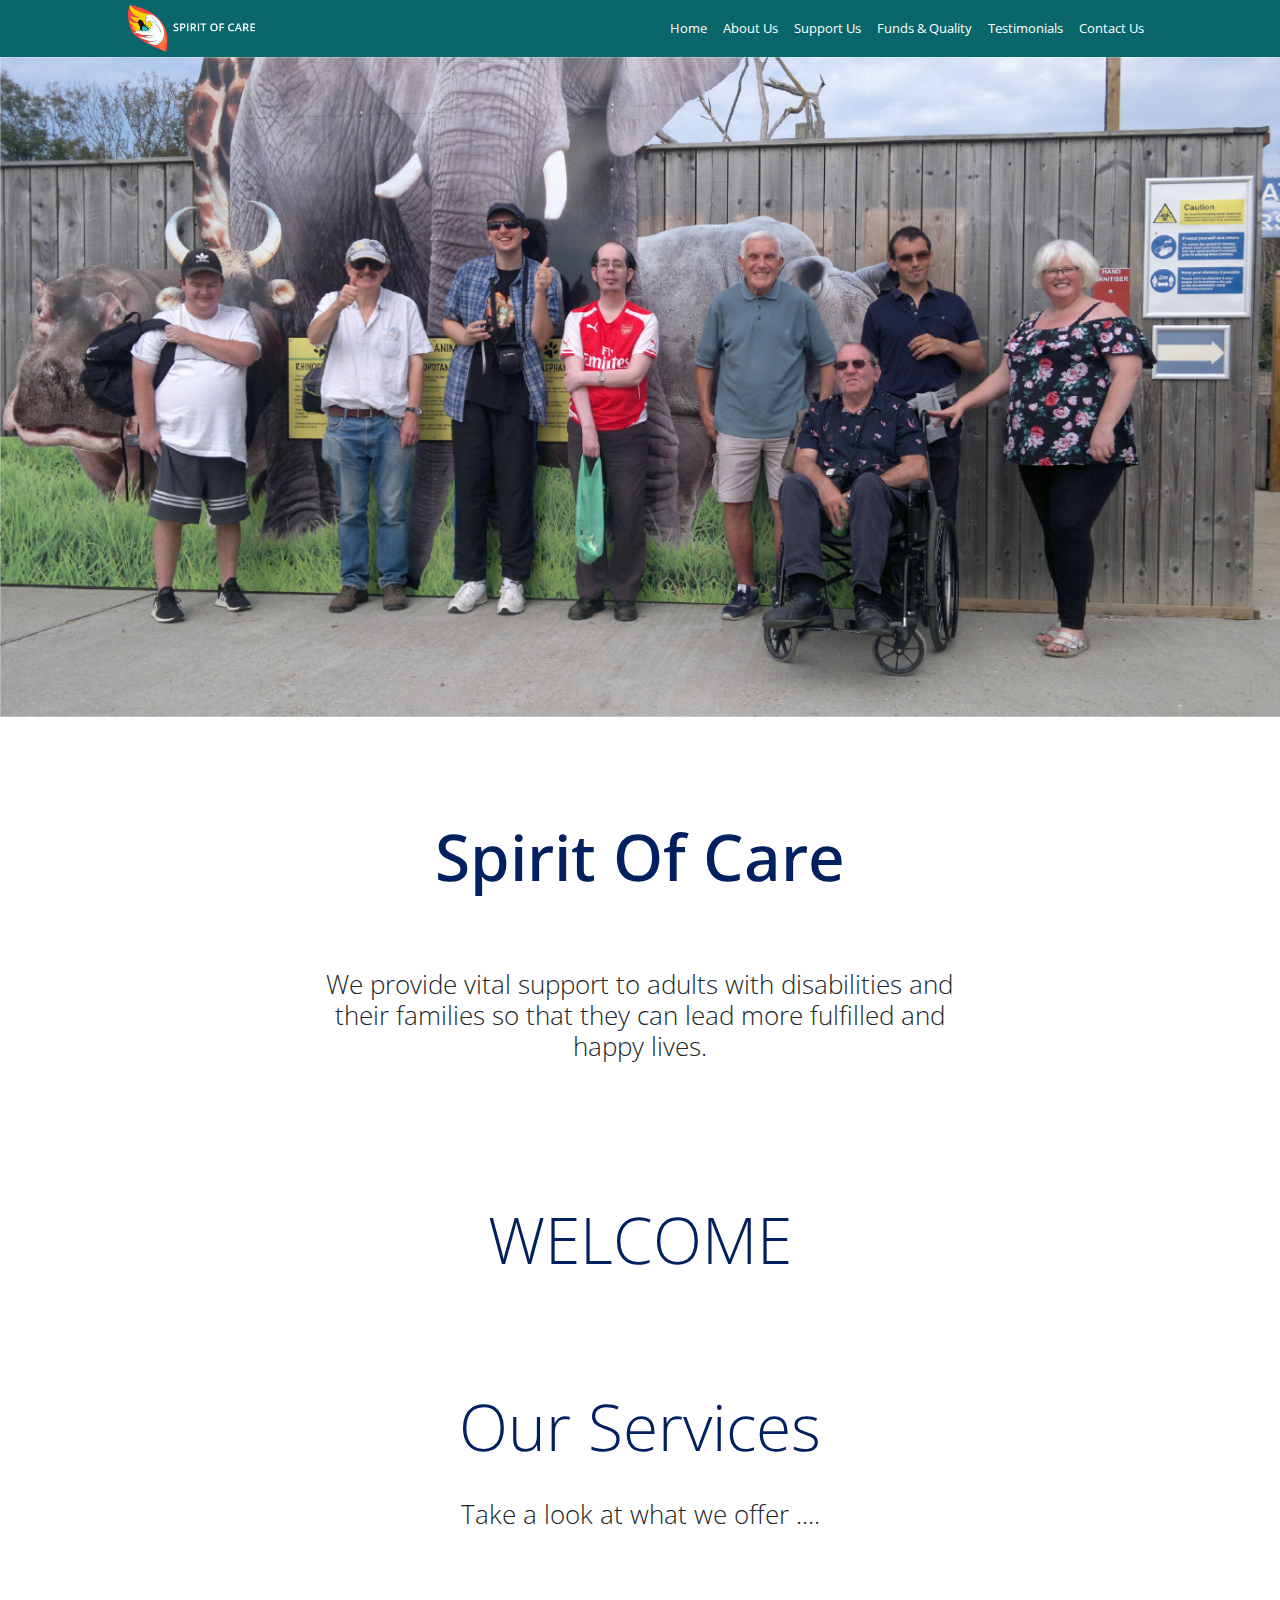
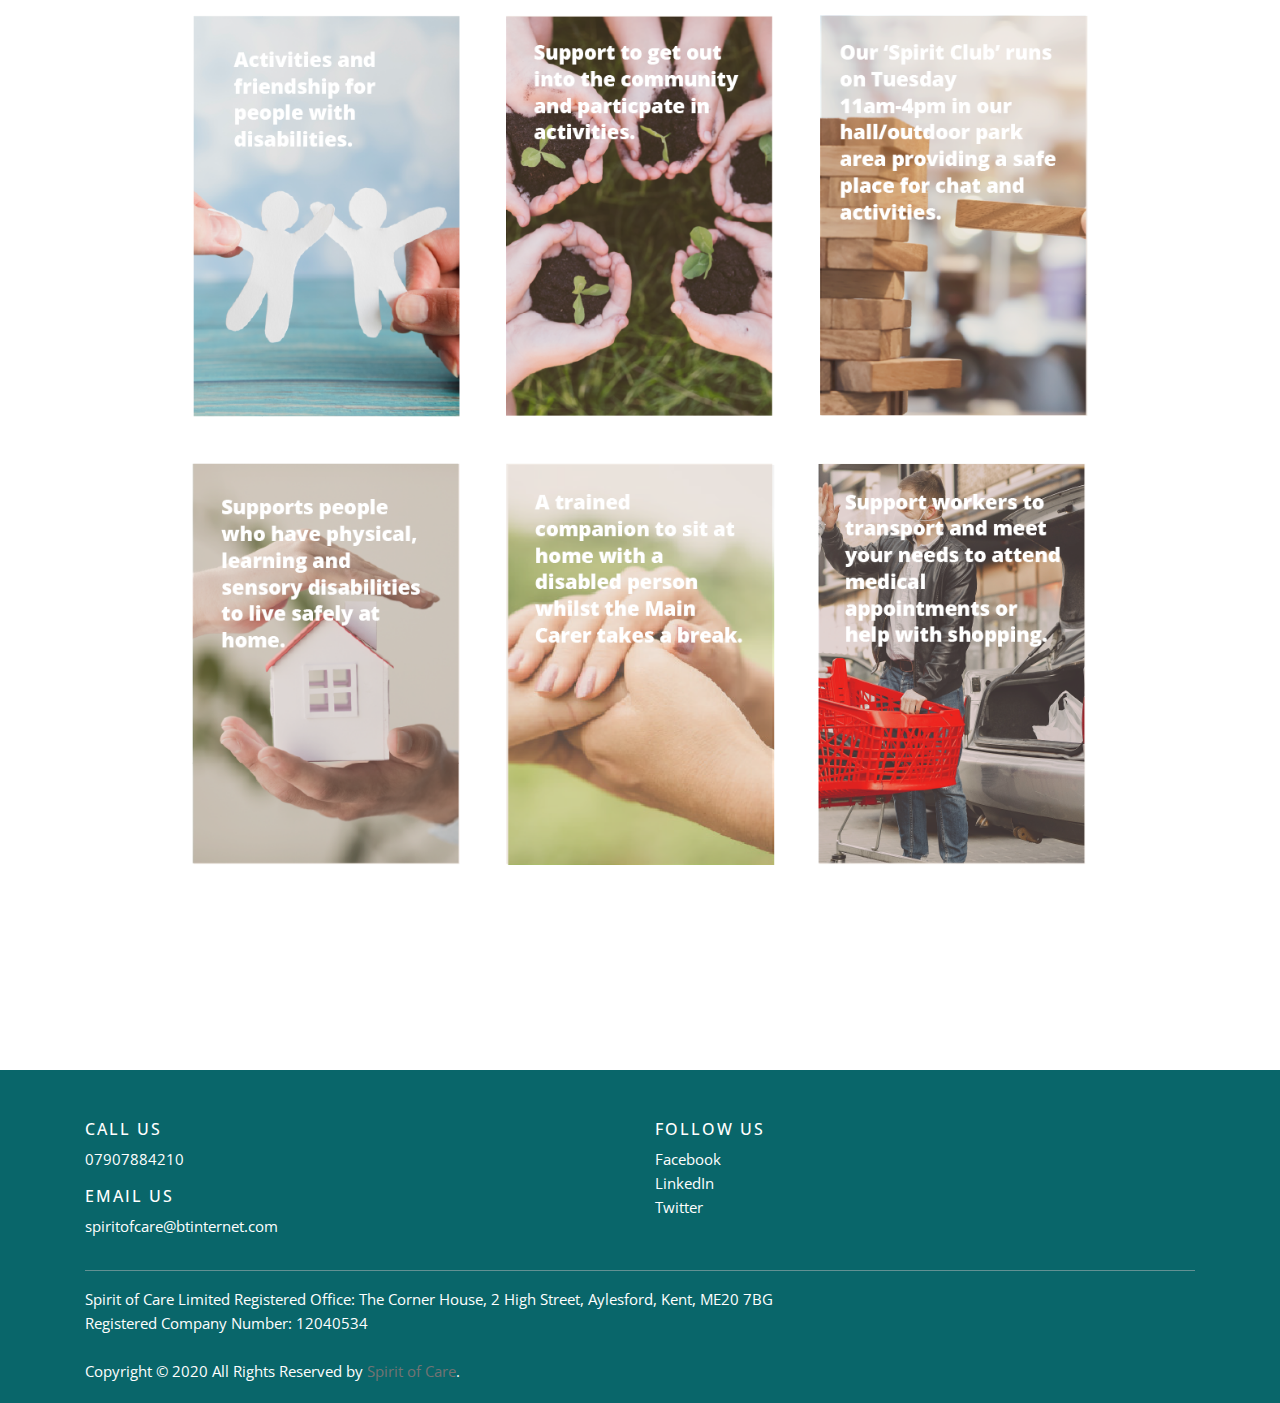
==== commit ed8d6f25: "updates" ====
--- a/index.html
+++ b/index.html
@@ -52,7 +52,7 @@
     <section class="services">
       <h1>Our Services</h1>
       <h2>Take a look at what we offer ....</h2>
-      <img src="img/service_img.png" alt="services">
+      <img src="img/service_img3.png" alt="services">
 
     </section>
 
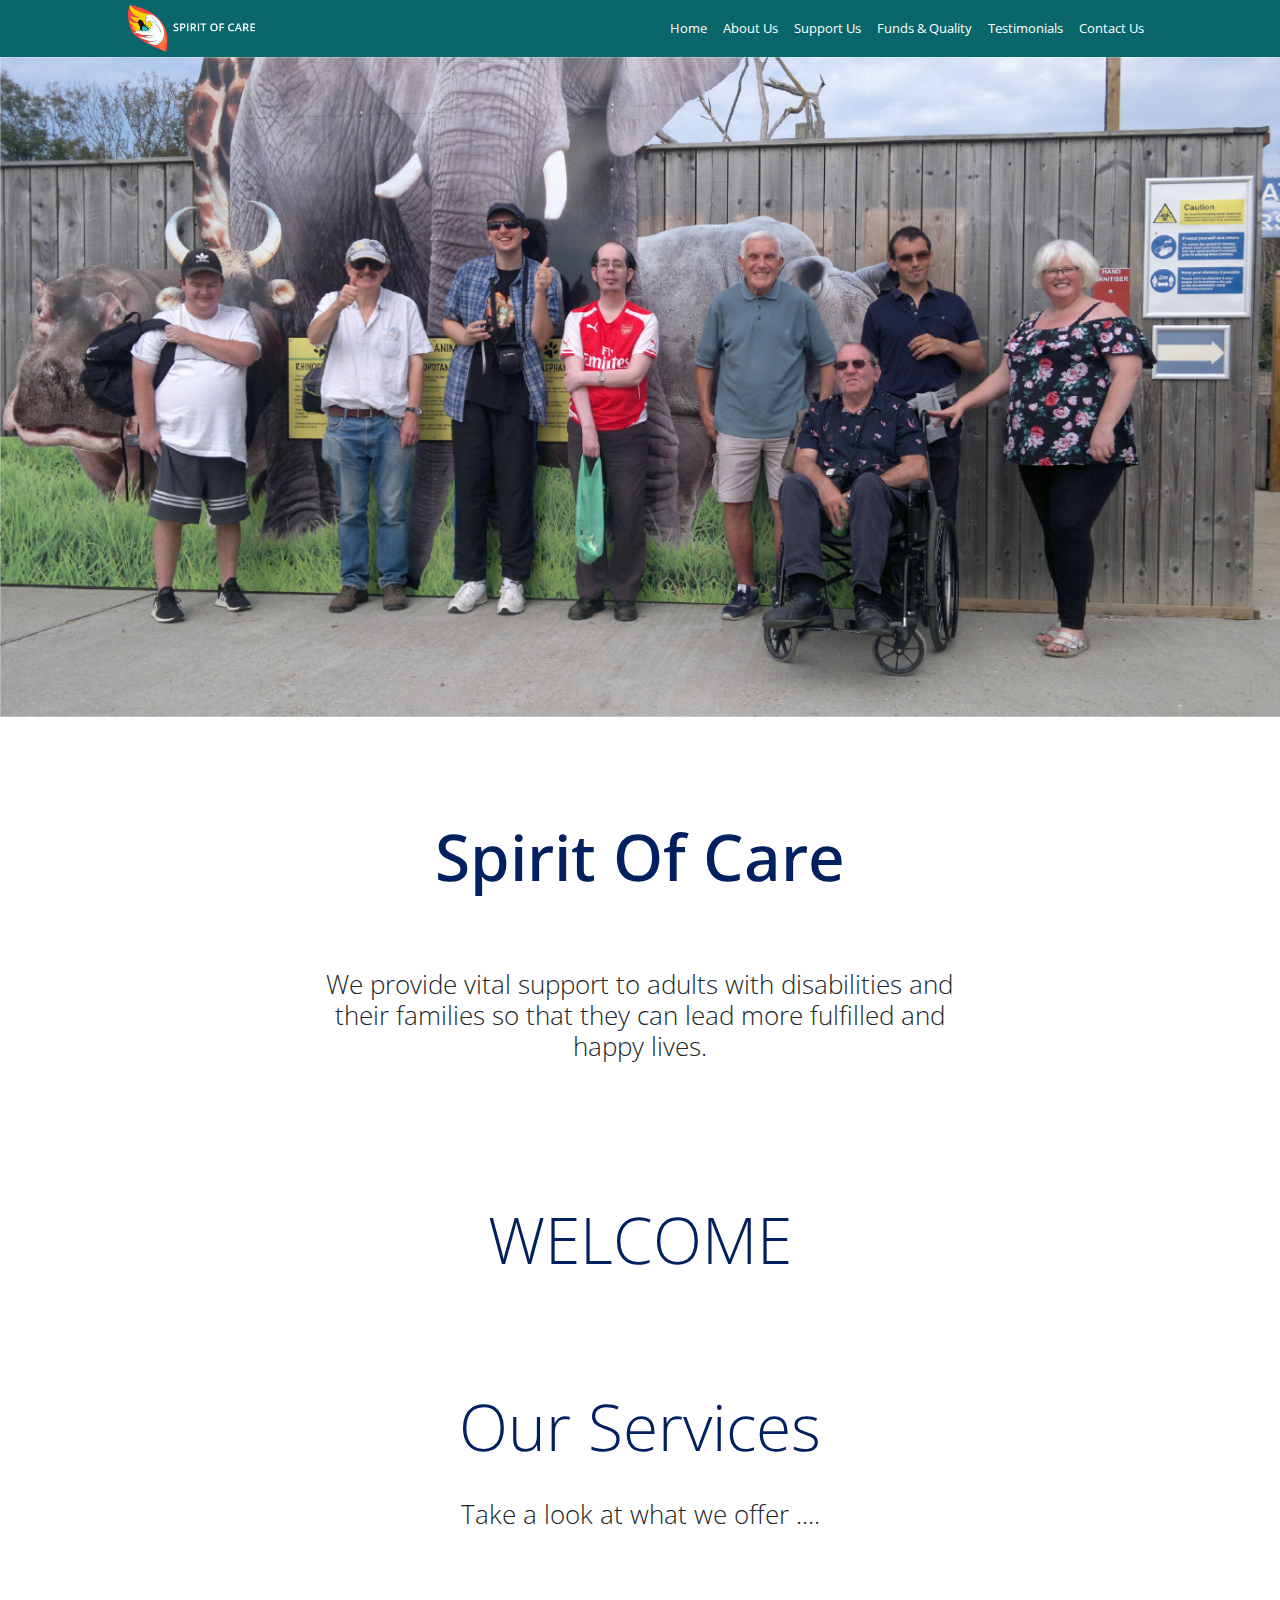
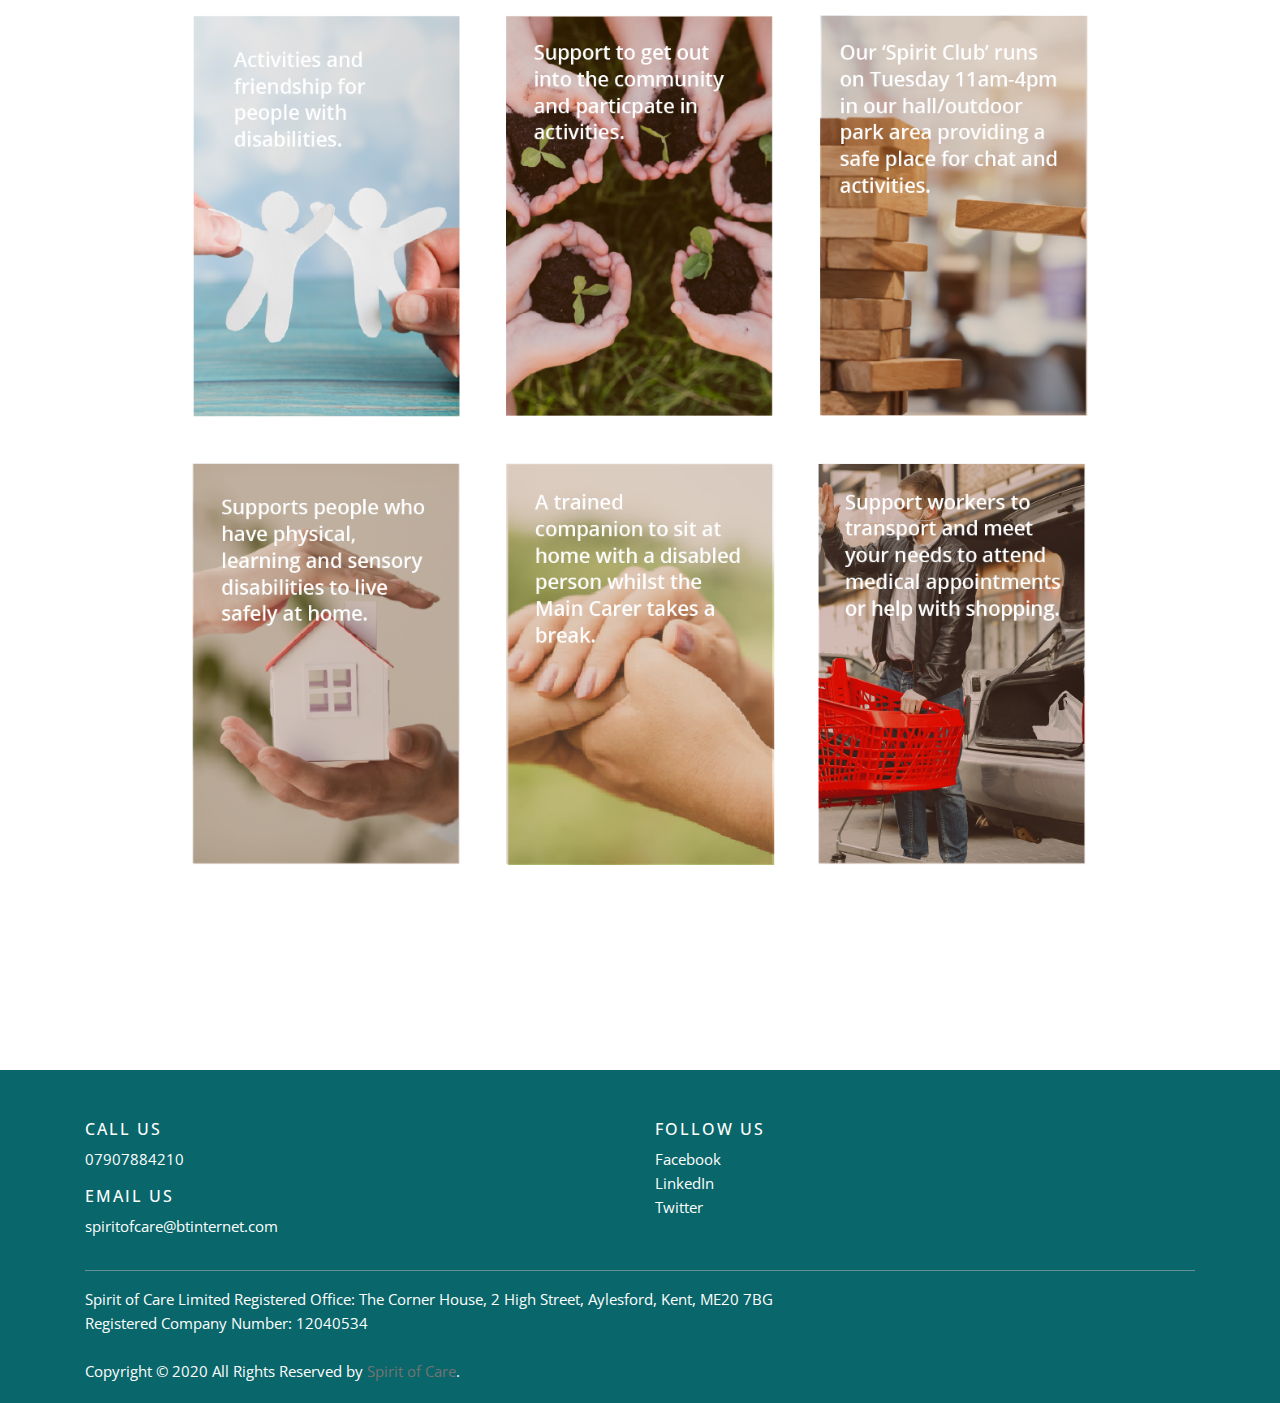
==== commit c837b947: "Update index.html" ====
--- a/index.html
+++ b/index.html
@@ -52,7 +52,7 @@
     <section class="services">
       <h1>Our Services</h1>
       <h2>Take a look at what we offer ....</h2>
-      <img src="img/service_img3.png" alt="services">
+      <img src="img/service_img.png" alt="services">
 
     </section>
 
